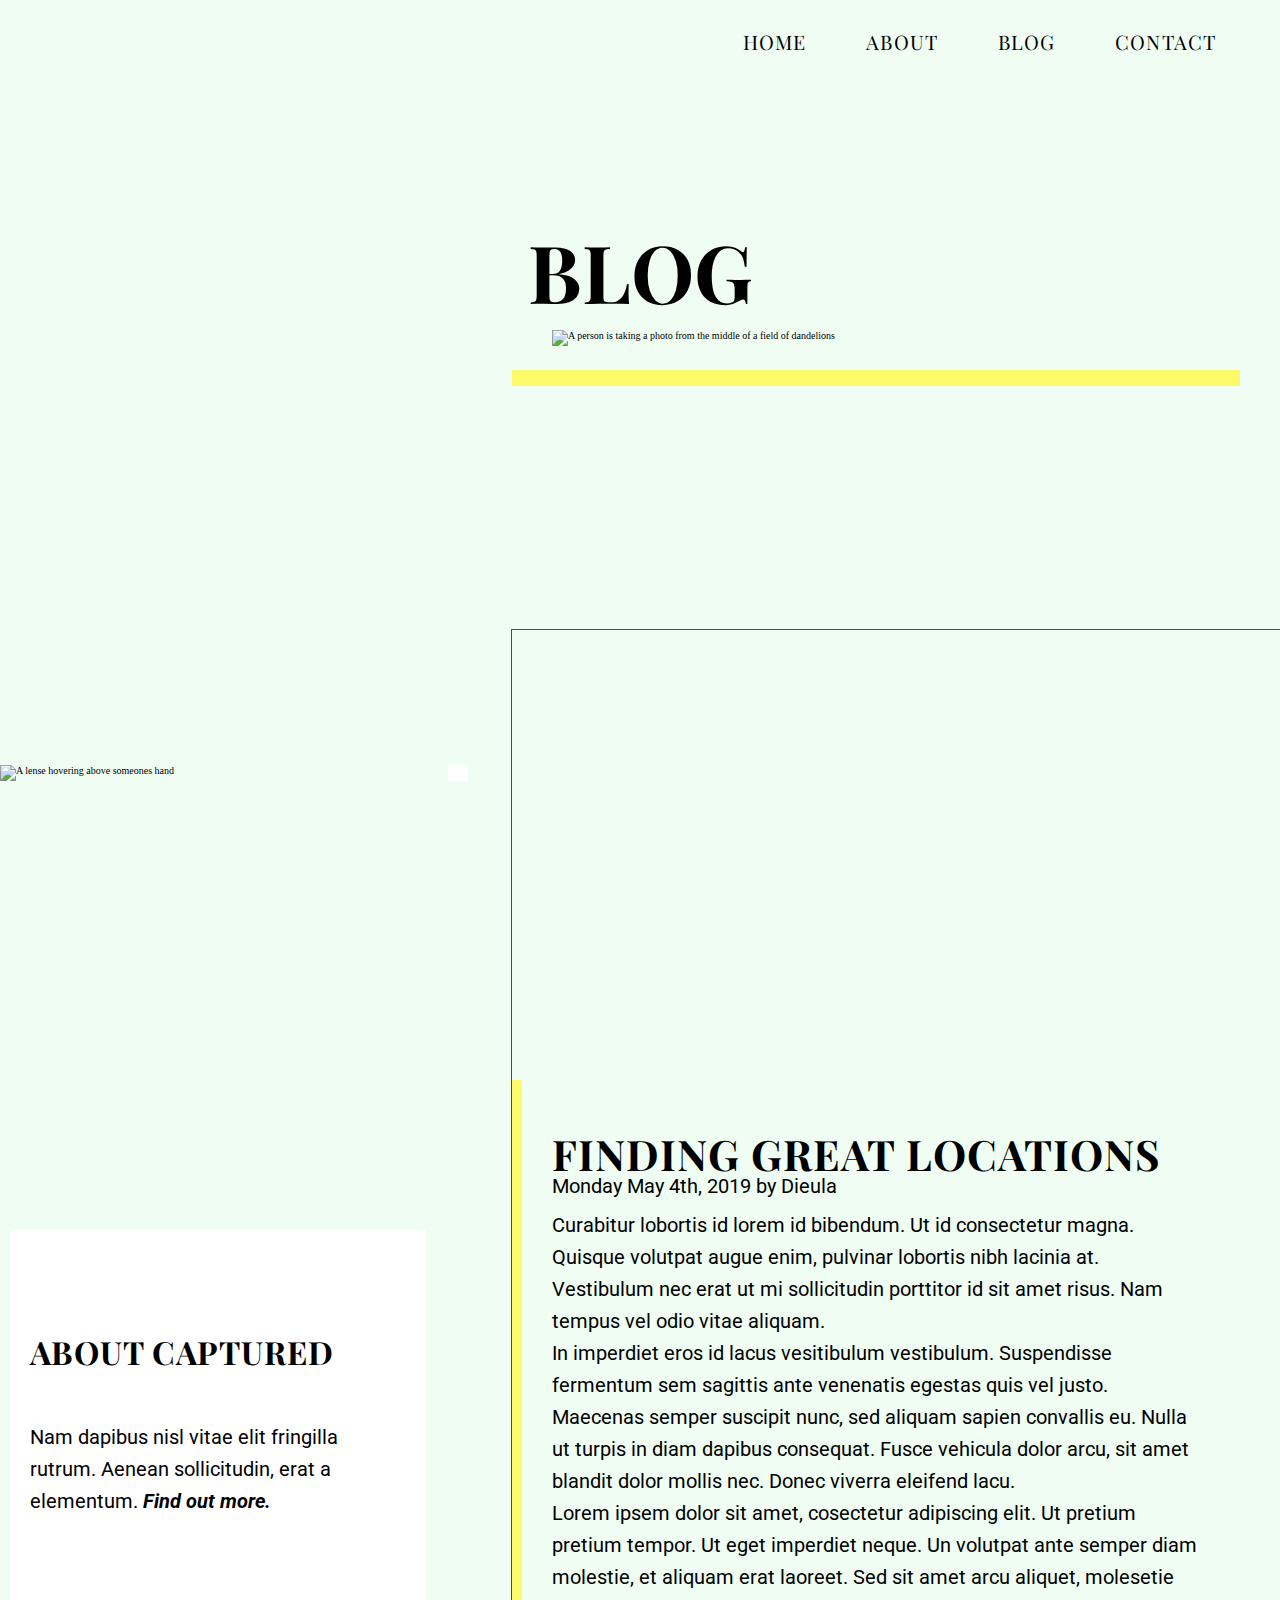
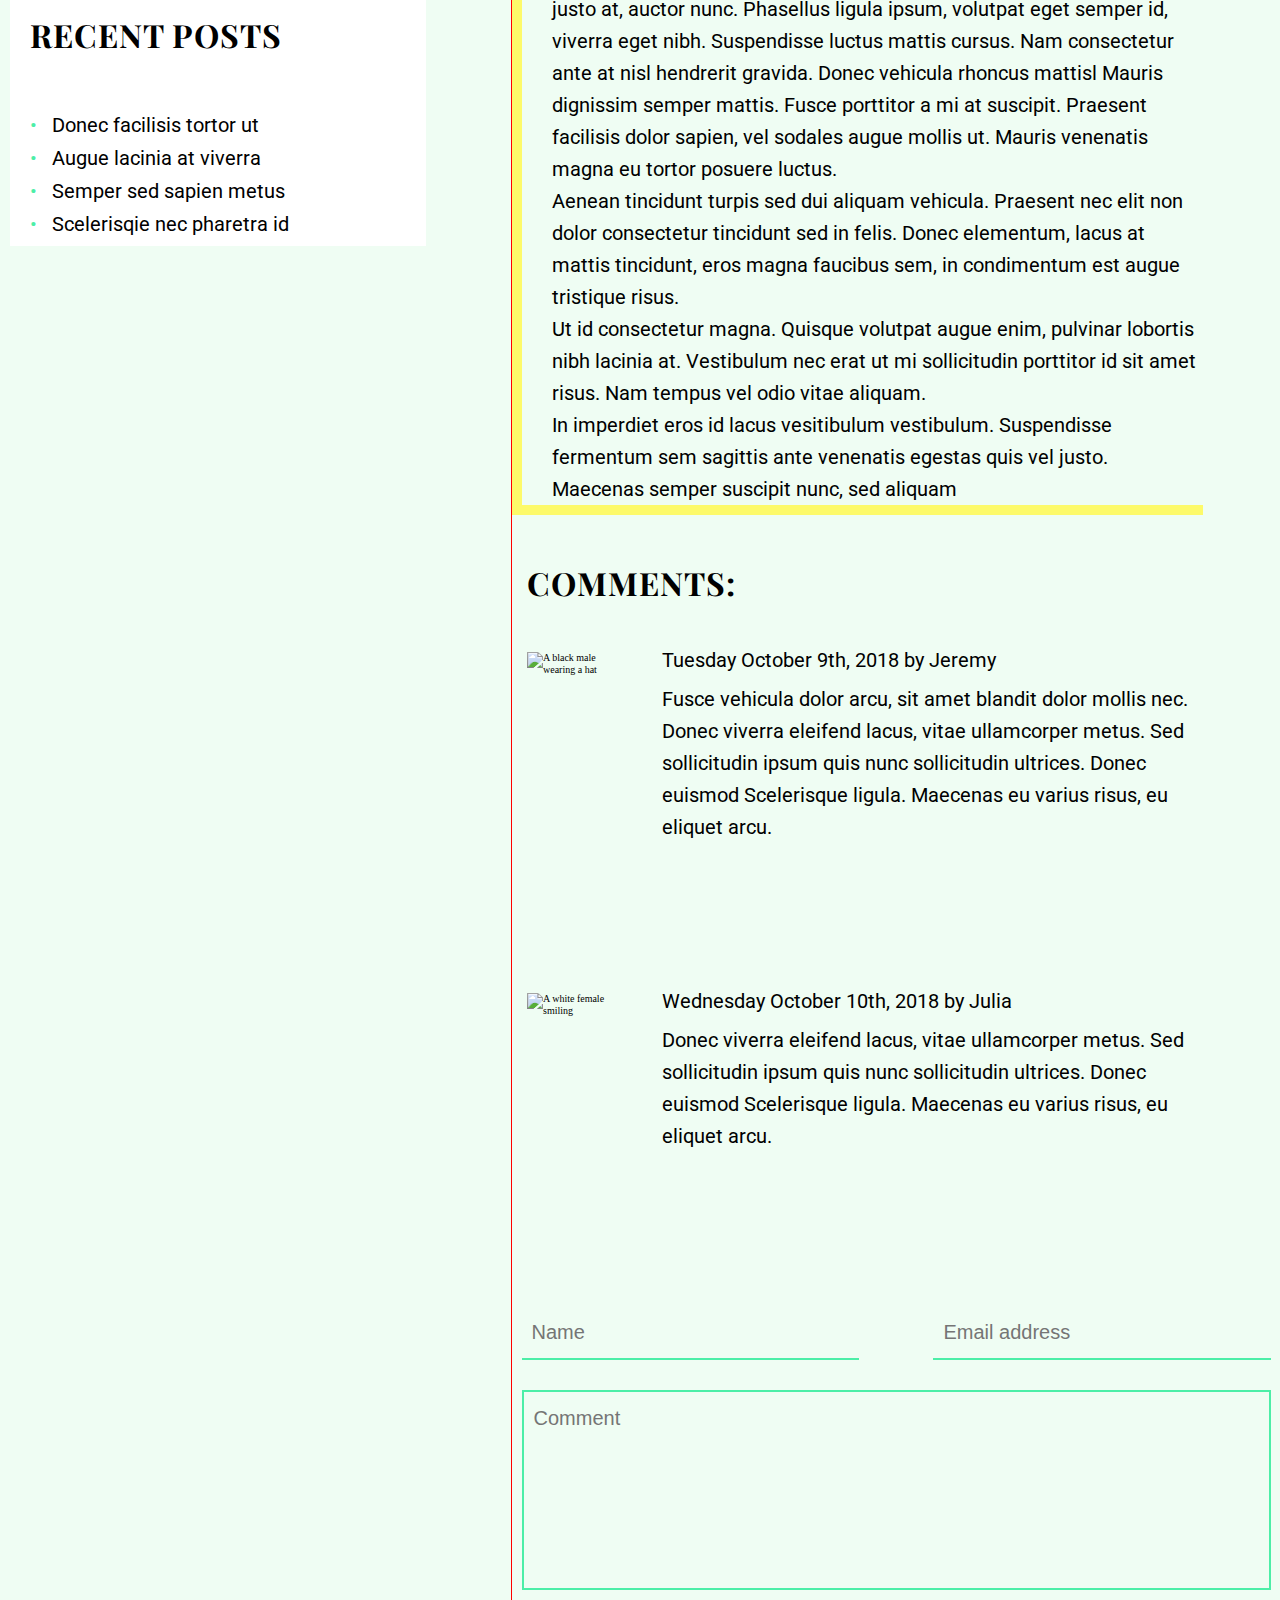
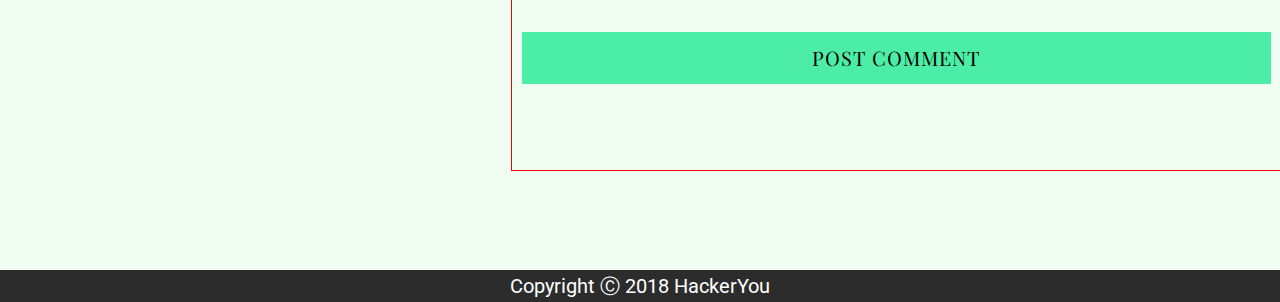
==== blog.html @ dc07c82a "Finished Result" ====
<!DOCTYPE html>
<html lang="en">

<head>
    <meta charset="UTF-8">
    <meta http-equiv="X-UA-Compatible" content="IE=edge">
    <meta name="viewport" content="width=device-width, initial-scale=1.0">
    <link rel="stylesheet" href="./styles/style.css">
    <link rel="preconnect" href="https://fonts.gstatic.com">
    <link
        href="https://fonts.googleapis.com/css2?family=Playfair+Display:ital,wght@1,700&family=Roboto:ital@1&display=swap"
        rel="stylesheet">
    <title>Blog</title>
</head>

<body class="blog">
    <header class="blogHeader">
        <div class="wrapper">
            <nav >
                <ul>
                    <li><a href="./contact.html">Contact</a></li>
                    <li><a href="./blog.html">Blog</a></li>
                    <li><a href="./index.html/#about">About</a></li>
                    <li><a href="./index.html">Home</a></li>
                </ul>
            </nav>
            <h1>BLOG</h1>
        </div>
    </header>
    <div class="">
        <main class="flexContainer">
            <div class="leftBlog">
                <div class="leftPicture">
                    <img src="./assets/captured-final-assets/side-blog-image.jpg"
                        alt="A lense hovering above someones hand">
                </div>
                <aside>
                    <div class="aboutCaptured">
                        <h4>About Captured</h4>
                        <p>Nam dapibus nisl vitae elit fringilla rutrum. Aenean sollicitudin, erat a elementum. <a
                                href="#"><em>Find out more.</em></a></p>
                    </div>
                    <div class="recentPosts">
                        <h4>Recent Posts</h4>
                        <ul class="recentPostList">
                            <li>Donec facilisis tortor ut</li>
                            <li>Augue lacinia at viverra</li>
                            <li>Semper sed sapien metus</li>
                            <li>Scelerisqie nec pharetra id</li>
                        </ul>
                    </div>
                </aside>
            </div>

            <div class="rightBlog">
                <div class="rightPicture">
                    <img src="./assets/captured-final-assets/blog-post-image.jpg"
                        alt="A person is taking a photo from the middle of a field of dandelions">
                </div>
                <article>
                    <h3>Finding Great Locations</h3>
                    <p class="date"> Monday May 4th, 2019 by Dieula</p>
                    <p>Curabitur lobortis id lorem id bibendum. Ut id consectetur magna. Quisque volutpat augue enim,
                        pulvinar lobortis nibh lacinia at. Vestibulum nec erat ut mi sollicitudin porttitor id sit amet
                        risus. Nam tempus vel odio vitae aliquam.</p>
                    <p>In imperdiet eros id lacus vesitibulum vestibulum. Suspendisse fermentum sem sagittis ante
                        venenatis egestas quis vel justo. Maecenas semper suscipit nunc, sed aliquam sapien convallis
                        eu. Nulla ut turpis in diam dapibus consequat. Fusce vehicula dolor arcu, sit amet blandit dolor
                        mollis nec. Donec viverra eleifend lacu.</p>
                    <p>Lorem ipsem dolor sit amet, cosectetur adipiscing elit. Ut pretium pretium tempor. Ut eget
                        imperdiet neque. Un volutpat ante semper diam molestie, et aliquam erat laoreet. Sed sit amet
                        arcu aliquet, molesetie justo at, auctor nunc. Phasellus ligula ipsum, volutpat eget semper id,
                        viverra eget nibh. Suspendisse luctus mattis cursus. Nam consectetur ante at nisl hendrerit
                        gravida. Donec vehicula rhoncus mattisl Mauris dignissim semper mattis. Fusce porttitor a mi at
                        suscipit. Praesent facilisis dolor sapien, vel sodales augue mollis ut. Mauris venenatis magna
                        eu tortor posuere luctus.</p>
                    <p>Aenean tincidunt turpis sed dui aliquam vehicula. Praesent nec elit non dolor consectetur
                        tincidunt sed in felis. Donec elementum, lacus at mattis tincidunt, eros magna faucibus sem, in
                        condimentum est augue tristique risus.</p>
                    <p>Ut id consectetur magna. Quisque volutpat augue enim, pulvinar lobortis nibh lacinia at.
                        Vestibulum nec erat ut mi
                        sollicitudin porttitor id sit amet risus. Nam tempus vel odio vitae aliquam.</p>
                    <p>In imperdiet eros id lacus vesitibulum vestibulum. Suspendisse fermentum sem sagittis ante
                        venenatis egestas quis vel
                        justo. Maecenas semper suscipit nunc, sed aliquam</p>
                </article>
                <div class="flexComment wrapper">
                    <h4>Comments:</h4>
                    <div class="comment">
                        <div class="profilePic">
                            <img src="./assets/captured-final-assets/comment-1.jpg" alt="A black male wearing a hat">
                        </div>
                        <div class="flexComment commentCont">
                            <p class="date">Tuesday October 9th, 2018 by Jeremy</p>
                            <p>Fusce vehicula dolor arcu, sit amet blandit dolor mollis nec. Donec viverra eleifend
                                lacus, vitae ullamcorper metus. Sed sollicitudin ipsum quis nunc sollicitudin ultrices.
                                Donec euismod Scelerisque ligula. Maecenas eu varius risus, eu eliquet arcu.</p>
                        </div>
                    </div>
                    <div class="comment">
                        <div class="profilePic">
                            <img src="./assets/captured-final-assets/comment-2.jpg" alt="A white female smiling">
                        </div>
                        <div class="flexComment commentCont">
                            <p class="date">Wednesday October 10th, 2018 by Julia</p>
                            <p>Donec viverra eleifend lacus, vitae ullamcorper metus. Sed sollicitudin ipsum quis nunc
                                sollicitudin ultrices. Donec euismod Scelerisque ligula. Maecenas eu varius risus, eu
                                eliquet arcu.</p>
                        </div>
                    </div>
                </div>
                <form action="POST">
                    <fieldset>
                        <label for="name" class="visuallyHidden">Name</label>
                        <input type="text" placeholder="Name" name="name" id="name">
                        
                        <label for="email" class="visuallyHidden">Email Address</label>
                        <input type="email" placeholder="Email address" name="email" id="email">
                        
                        <label for="comment" class="visuallyHidden">Comment</label>
                        <textarea name="comment" id="comment" placeholder="Comment"></textarea>
                        <button> Post Comment</button>
                    </fieldset>
                </form>
            </div>

        </main>
    </div>
    <footer>
        <p>Copyright &#9400; 2018 HackerYou</p>
    </footer>
</body>

</html>
---- styles/style.css ----
html {
  line-height: 1.15;
  -ms-text-size-adjust: 100%;
  -webkit-text-size-adjust: 100%;
}

body {
  margin: 0;
}

article, aside, footer, header, nav, section {
  display: block;
}

h1 {
  font-size: 2em;
  margin: .67em 0;
}

figcaption, figure, main {
  display: block;
}

figure {
  margin: 1em 40px;
}

hr {
  -webkit-box-sizing: content-box;
          box-sizing: content-box;
  height: 0;
  overflow: visible;
}

pre {
  font-family: monospace,monospace;
  font-size: 1em;
}

a {
  background-color: transparent;
  -webkit-text-decoration-skip: objects;
}

abbr[title] {
  border-bottom: none;
  text-decoration: underline;
  -webkit-text-decoration: underline dotted;
          text-decoration: underline dotted;
}

b, strong {
  font-weight: inherit;
}

b, strong {
  font-weight: bolder;
}

code, kbd, samp {
  font-family: monospace,monospace;
  font-size: 1em;
}

dfn {
  font-style: italic;
}

mark {
  background-color: #ff0;
  color: #000;
}

small {
  font-size: 80%;
}

sub, sup {
  font-size: 75%;
  line-height: 0;
  position: relative;
  vertical-align: baseline;
}

sub {
  bottom: -.25em;
}

sup {
  top: -.5em;
}

audio, video {
  display: inline-block;
}

audio:not([controls]) {
  display: none;
  height: 0;
}

img {
  border-style: none;
}

svg:not(:root) {
  overflow: hidden;
}

button, input, optgroup, select, textarea {
  font-family: sans-serif;
  font-size: 100%;
  line-height: 1.15;
  margin: 0;
}

button, input {
  overflow: visible;
}

button, select {
  text-transform: none;
}

button, html [type=button], [type=reset], [type=submit] {
  -webkit-appearance: button;
}

button::-moz-focus-inner, [type=button]::-moz-focus-inner, [type=reset]::-moz-focus-inner, [type=submit]::-moz-focus-inner {
  border-style: none;
  padding: 0;
}

button:-moz-focusring, [type=button]:-moz-focusring, [type=reset]:-moz-focusring, [type=submit]:-moz-focusring {
  outline: 1px dotted ButtonText;
}

fieldset {
  padding: .35em .75em .625em;
}

legend {
  -webkit-box-sizing: border-box;
          box-sizing: border-box;
  color: inherit;
  display: table;
  max-width: 100%;
  padding: 0;
  white-space: normal;
}

progress {
  display: inline-block;
  vertical-align: baseline;
}

textarea {
  overflow: auto;
}

[type=checkbox], [type=radio] {
  -webkit-box-sizing: border-box;
          box-sizing: border-box;
  padding: 0;
}

[type=number]::-webkit-inner-spin-button, [type=number]::-webkit-outer-spin-button {
  height: auto;
}

[type=search] {
  -webkit-appearance: textfield;
  outline-offset: -2px;
}

[type=search]::-webkit-search-cancel-button, [type=search]::-webkit-search-decoration {
  -webkit-appearance: none;
}

::-webkit-file-upload-button {
  -webkit-appearance: button;
  font: inherit;
}

details, menu {
  display: block;
}

summary {
  display: list-item;
}

canvas {
  display: inline-block;
}

template {
  display: none;
}

[hidden] {
  display: none;
}

.clearfix:after {
  visibility: hidden;
  display: block;
  font-size: 0;
  content: '';
  clear: both;
  height: 0;
}

html {
  -webkit-box-sizing: border-box;
  box-sizing: border-box;
}

*, *:before, *:after {
  -webkit-box-sizing: inherit;
          box-sizing: inherit;
}

.sr-only {
  position: absolute;
  width: 1px;
  height: 1px;
  margin: -1px;
  border: 0;
  padding: 0;
  white-space: nowrap;
  -webkit-clip-path: inset(100%);
          clip-path: inset(100%);
  clip: rect(0 0 0 0);
  overflow: hidden;
}

.visuallyHidden:not(:focus):not(:active) {
  position: absolute;
  width: 1px;
  height: 1px;
  margin: -1px;
  border: 0;
  padding: 0;
  white-space: nowrap;
  -webkit-clip-path: inset(100%);
          clip-path: inset(100%);
  clip: rect(0 0 0 0);
  overflow: hidden;
}

html {
  font-size: 62.5%;
}

h1,
h2,
h3,
h4 {
  margin: 0%;
}

h1 {
  font-size: 13.8rem;
  font-family: "Playfair Display", serif;
  text-transform: uppercase;
}

h2 {
  font-size: 8rem;
  font-family: "Playfair Display", serif;
  padding-top: 25rem;
  letter-spacing: 1px;
  text-transform: uppercase;
}

h3 {
  font-size: 4.2rem;
  font-family: "Playfair Display", serif;
  text-transform: uppercase;
  letter-spacing: 1px;
}

h4 {
  font-size: 3.2rem;
  font-family: "Playfair Display", serif;
  text-transform: uppercase;
  letter-spacing: 1px;
}

nav {
  margin-top: 2rem;
}

nav li {
  font-size: 2rem;
  font-family: "Playfair Display", serif;
  letter-spacing: 0.11rem;
  list-style: none;
  padding-left: 6rem;
  text-transform: uppercase;
}

nav li a {
  text-decoration: none;
  color: #000;
  font-size: 2rem;
  font-family: "Playfair Display", serif;
  text-transform: uppercase;
}

p {
  font-size: 2rem;
  font-family: "Roboto", sans-serif;
  line-height: 32px;
  margin: 0;
}

.headerCont h1 {
  text-align: center;
  z-index: 10;
  padding-bottom: 9rem;
}

.mainCont {
  text-align: center;
  padding: 8rem auto;
  margin: 0 auto;
  max-width: 1000px;
}

.mainCont p {
  text-align: left;
}

a.tealButton {
  text-decoration: none;
  color: #000;
  font-size: 2rem;
  font-family: "Playfair Display", serif;
  background-color: #4CEEA7;
  padding: 1rem 2rem;
  display: inline-block;
  margin: 1rem 0;
  line-height: 3.2rem;
  letter-spacing: 0.1rem;
  text-transform: uppercase;
}

.subsection2 {
  text-align: right;
}

.subsection2 p {
  text-align: left;
}

.section {
  display: -webkit-box;
  display: -ms-flexbox;
  display: flex;
  -webkit-box-orient: horizontal;
  -webkit-box-direction: normal;
      -ms-flex-direction: row;
          flex-direction: row;
  -ms-flex-wrap: wrap;
      flex-wrap: wrap;
}

.iconSection h4 {
  padding-top: 3rem;
}

.blogHeader h1 {
  font-size: 8rem;
  font-family: "Playfair Display", serif;
  text-align: center;
  padding-top: 25vh;
}

aside a {
  text-decoration: none;
  color: #000;
  font-weight: bold;
}

ul.recentPostList {
  padding: 0;
}

ul.recentPostList li {
  font-size: 2rem;
  font-family: "Roboto", sans-serif;
  list-style: none;
  padding-bottom: 10px;
}

ul.recentPostList li::before {
  content: "\2022";
  color: #4CEEA7;
  padding-right: 15px;
}

.flexContainer h4 {
  padding: 5rem 0;
}

.flexComment p {
  margin-left: -20px;
}

.date {
  line-height: 16px;
  padding-bottom: 1.5rem;
}

input,
textarea,
button {
  font-size: 2rem;
  line-height: 32px;
}

button {
  font-size: 2rem;
  font-family: "Playfair Display", serif;
  text-transform: uppercase;
  letter-spacing: 1px;
}

.contactHeader {
  text-align: center;
}

.emailTag,
.icon {
  font-size: 2.6rem;
  font-family: "Playfair Display", serif;
  letter-spacing: 1.1px;
  text-transform: uppercase;
}

.phoneNumber {
  padding-top: 2rem;
}

@media (max-width: 940px) {
  h2 {
    font-size: 6rem;
    font-family: "Playfair Display", serif;
    padding-top: 25rem;
    letter-spacing: 1px;
    text-transform: uppercase;
  }
  .headerCont h1 {
    text-align: center;
    z-index: 10;
    padding-bottom: 2.5rem;
    font-size: 10rem;
  }
}

@media (max-width: 768px) {
  .headerCont h1 {
    text-align: center;
    z-index: 10;
    padding-bottom: 5rem;
    font-size: 6rem;
  }
  #about h2 {
    font-size: 4rem;
    font-family: "Playfair Display", serif;
    padding-top: 30rem;
    letter-spacing: 1px;
    text-transform: uppercase;
  }
  .mainCont p {
    text-align: center;
  }
}

@media (max-width: 480px) {
  .headerCont h1 {
    text-align: center;
    z-index: 10;
    padding-bottom: 3rem;
    font-size: 6rem;
  }
  #about h2 {
    font-size: 4rem;
    font-family: "Playfair Display", serif;
    padding-top: 5rem;
    letter-spacing: 1px;
    text-transform: uppercase;
  }
  .section .iconSection {
    text-align: center;
  }
  .section .iconSection p {
    padding-left: 0;
  }
  .sectionProfile .section3 .monthProfile {
    margin-left: 0;
    text-align: center;
  }
}

img {
  display: block;
  width: 100%;
}

.indexHeader {
  background-image: url(../assets/captured-final-assets/header-image.jpg);
  background-size: cover;
  height: 82vh;
  position: relative;
}

.headerImgCont {
  right: 0;
  bottom: -14rem;
  width: 44%;
  max-height: 800px;
  position: absolute;
  -webkit-box-shadow: 0 0 0 4.5rem #FDFA69;
          box-shadow: 0 0 0 4.5rem #FDFA69;
}

.headerImg {
  width: 100%;
}

.sectionCont img {
  width: 100%;
  display: block;
}

.sectionImg1 {
  position: absolute;
  left: 0;
  top: -5rem;
  -webkit-box-shadow: 40px 30px 0 0 #FDFA69;
          box-shadow: 40px 30px 0 0 #FDFA69;
  max-width: 50%;
}

.sectionImg2 {
  position: absolute;
  right: 0;
  -webkit-box-shadow: -40px 40px 0 0 #FDFA69;
          box-shadow: -40px 40px 0 0 #FDFA69;
  max-width: 50%;
}

.mapImage {
  background-image: url(../assets/captured-final-assets/banner.jpg);
  background-size: cover;
  height: 55vh;
}

.section3Img {
  -webkit-box-shadow: 30px 40px 0 0 #fdfa69;
  box-shadow: 30px 40px 0 0 #fdfa69;
  height: 30%;
  min-width: 29%;
}

.photoGallery {
  display: -webkit-box;
  display: -ms-flexbox;
  display: flex;
  -webkit-box-pack: justify;
      -ms-flex-pack: justify;
          justify-content: space-between;
  margin: 15rem auto;
}

.photoGallery img {
  width: 30%;
}

.blogHeader {
  background-image: url(../assets/captured-final-assets/blog-header.jpg);
  background-size: cover;
  height: 70vh;
}

.leftPicture {
  left: 0;
  top: 85vh;
  position: absolute;
  width: 35vw;
  -webkit-box-shadow: 20px 0 0 0 #FFF;
          box-shadow: 20px 0 0 0 #FFF;
}

.leftPicture img {
  width: 100%;
}

.rightPicture {
  right: 0;
  top: -30rem;
  position: absolute;
  max-height: 500px;
  width: calc(100% - 4rem);
}

.rightPicture img {
  height: 100%;
  width: 100%;
  -webkit-box-shadow: -4rem 4rem 0 0 #FDFA69;
          box-shadow: -4rem 4rem 0 0 #FDFA69;
}

.profilePic {
  position: absolute;
  width: 100px;
}

.profilePic img {
  width: 100%;
}

.contactHeader {
  background-image: url(../assets/captured-final-assets/contact-header.jpg);
  background-size: cover;
}

@media (max-width: 940px) {
  .headerImgCont {
    right: 39%;
    bottom: -23rem;
    width: 22%;
    max-height: 800px;
    position: absolute;
    -webkit-box-shadow: 0 0 0 4.5rem #fdfa69;
    box-shadow: 0 0 0 1rem #fdfa69;
  }
  .sectionImg1 {
    position: unset;
    -webkit-box-shadow: 0 0 0 1rem #fdfa69;
            box-shadow: 0 0 0 1rem #fdfa69;
    max-width: 50%;
    margin: 5rem auto 0;
  }
  .sectionImg2 {
    position: unset;
    -webkit-box-shadow: -40px 40px 0 0 #fdfa69;
    box-shadow: 0 0 0 1rem #fdfa69;
    max-width: 50%;
    margin: 5rem auto 5rem;
  }
}

@media (max-width: 480px) {
  .headerImgCont {
    display: none;
  }
  .section3Img {
    display: none;
  }
  .photoGallery img {
    width: 100%;
  }
  .photoGallery {
    display: -webkit-box;
    display: -ms-flexbox;
    display: flex;
    -webkit-box-pack: justify;
        -ms-flex-pack: justify;
            justify-content: space-between;
    -webkit-box-orient: vertical;
    -webkit-box-direction: normal;
        -ms-flex-direction: column;
            flex-direction: column;
    margin: 2rem auto;
  }
  .photoGallery img:nth-child(-n+2) {
    padding-bottom: 2rem;
  }
}

.wrapper {
  max-width: 1300px;
  width: 90%;
  margin: 0 auto;
}

nav {
  float: right;
}

nav li {
  float: right;
}

footer p {
  background-color: #2C2C2C;
  color: #FFF;
  text-align: center;
}

nav a:hover,
nav a:focus {
  border-bottom: 3px solid #4CEEA7;
}

.wrapper.headerCont {
  display: -webkit-box;
  display: -ms-flexbox;
  display: flex;
  -webkit-box-orient: vertical;
  -webkit-box-direction: reverse;
      -ms-flex-direction: column-reverse;
          flex-direction: column-reverse;
  -webkit-box-pack: justify;
      -ms-flex-pack: justify;
          justify-content: space-between;
  height: 85vh;
}

main {
  background-color: #EFFDF3;
  padding-bottom: 10rem;
}

.sectionCont {
  display: -webkit-box;
  display: -ms-flexbox;
  display: flex;
  -webkit-box-pack: justify;
      -ms-flex-pack: justify;
          justify-content: space-between;
  height: 50vh;
}

.sectionImgCont {
  -ms-flex-preferred-size: 60%;
      flex-basis: 60%;
}

.subsection {
  -ms-flex-preferred-size: 40%;
      flex-basis: 40%;
  margin-top: 6rem;
}

.section1 {
  position: relative;
  height: 100vh;
  margin-bottom: -7rem;
}

.section2 {
  background-color: #EFFDF3;
  padding-bottom: 10rem;
}

.fas {
  background-color: #4CEEA7;
  background-size: 1rem;
  border-radius: 50%;
  font-size: 3rem;
  max-height: 70px;
  max-width: 70px;
  padding: 1rem;
}

.iconSection {
  width: 50%;
}

.iconSection i {
  margin-right: 2rem;
}

.iconSection p {
  padding-left: 8rem;
}

.section:nth-child(-n+2) {
  padding-top: 10rem;
}

.section3 {
  display: -webkit-box;
  display: -ms-flexbox;
  display: flex;
  -webkit-box-orient: horizontal;
  -webkit-box-direction: normal;
      -ms-flex-direction: row;
          flex-direction: row;
  padding-top: 14rem;
}

.sectionProfile {
  background-color: #EFFDF3;
  height: 100%;
}

.monthProfile {
  margin-left: 15rem;
}

.blog {
  background-color: #EFFDF3;
}

.flexContainer {
  display: -webkit-box;
  display: -ms-flexbox;
  display: flex;
  -webkit-box-pack: justify;
      -ms-flex-pack: justify;
          justify-content: space-between;
}

.leftBlog {
  width: 36vw;
}

.rightBlog {
  width: 60%;
  outline: 1px solid red;
  position: relative;
}

aside {
  background-color: #FFF;
  margin: 60rem 3rem 2rem 1rem;
  padding-top: 6vh;
  padding-left: 20px;
  padding-right: 30px;
  width: 416px;
}

aside a {
  text-decoration: none;
  color: #000;
}

.aboutCaptured {
  padding-bottom: 5rem;
}

.recentPosts {
  margin-bottom: 4rem;
}

article {
  border: 10px solid #FDFA69;
  border-top: none;
  border-right: none;
  margin-top: 45rem;
  padding-top: 5rem;
  padding-left: 3rem;
  width: 90%;
  max-width: 1300px;
}

.flexComment {
  display: -webkit-box;
  display: -ms-flexbox;
  display: flex;
  -webkit-box-pack: justify;
      -ms-flex-pack: justify;
          justify-content: space-between;
  -webkit-box-orient: vertical;
  -webkit-box-direction: normal;
      -ms-flex-direction: column;
          flex-direction: column;
  margin-left: 15px;
}

.comment {
  position: relative;
  padding-bottom: 15rem;
}

.commentCont {
  margin-left: 155px;
}

fieldset {
  border: none;
}

fieldset button {
  border: none;
  background-color: #4CEEA7;
  margin: 4rem 0 8rem 0;
  padding: 1rem 0;
  width: 100%;
}

input,
textarea {
  border: none;
  border-bottom: 2px solid #4CEEA7;
  background-color: #EFFDF3;
  padding: 1rem;
}

#name {
  width: 45%;
}

#email {
  float: right;
  width: 45%;
}

#comment {
  width: 100%;
  border: 2px solid #4CEEA7;
  margin-top: 3rem;
  resize: none;
  height: 20rem;
}

.contactHeader {
  height: 70vh;
}

.mainContact {
  height: 70vh;
}

.email {
  width: 28%;
}

.icon .fab {
  padding: 16rem 1.5rem 2.5rem 0;
}

.form {
  background-color: #FFF;
  -webkit-box-shadow: -3rem 3rem 0 0 #FDFA69;
          box-shadow: -3rem 3rem 0 0 #FDFA69;
  padding: 10rem 5rem 0 5rem;
  margin-top: -30rem;
}

.form input {
  background-color: #FFF;
}

.form textarea {
  background-color: #FFF;
  margin-top: 10rem;
}

.form button {
  margin: 5rem 0 5rem 0;
}

.formCont {
  position: relative;
}

#message {
  width: 100%;
  border: 2px solid #4CEEA7;
  margin-top: 3rem;
  resize: none;
  height: 30rem;
}

@media (max-width: 940px) {
  .section3 .monthProfile {
    margin-left: 50px;
    text-align: left;
  }
  .wrapper .sectionCont {
    display: inline-block;
    height: 100%;
  }
  body .section1 {
    height: 100%;
    margin-bottom: 0rem;
  }
  .subsection {
    text-align: center;
  }
  .sectionCont {
    display: -webkit-box;
    display: -ms-flexbox;
    display: flex;
    -webkit-box-pack: justify;
        -ms-flex-pack: justify;
            justify-content: space-between;
    -webkit-box-orient: vertical;
    -webkit-box-direction: normal;
        -ms-flex-direction: column;
            flex-direction: column;
    height: 50vh;
  }
}

@media (max-width: 480px) {
  .iconSection {
    width: 100%;
  }
  .section3 {
    display: -webkit-box;
    display: -ms-flexbox;
    display: flex;
    -webkit-box-orient: horizontal;
    -webkit-box-direction: normal;
        -ms-flex-direction: row;
            flex-direction: row;
    padding: 4rem 0;
  }
  .section:nth-child(-n+2) {
    padding-top: 0;
  }
}
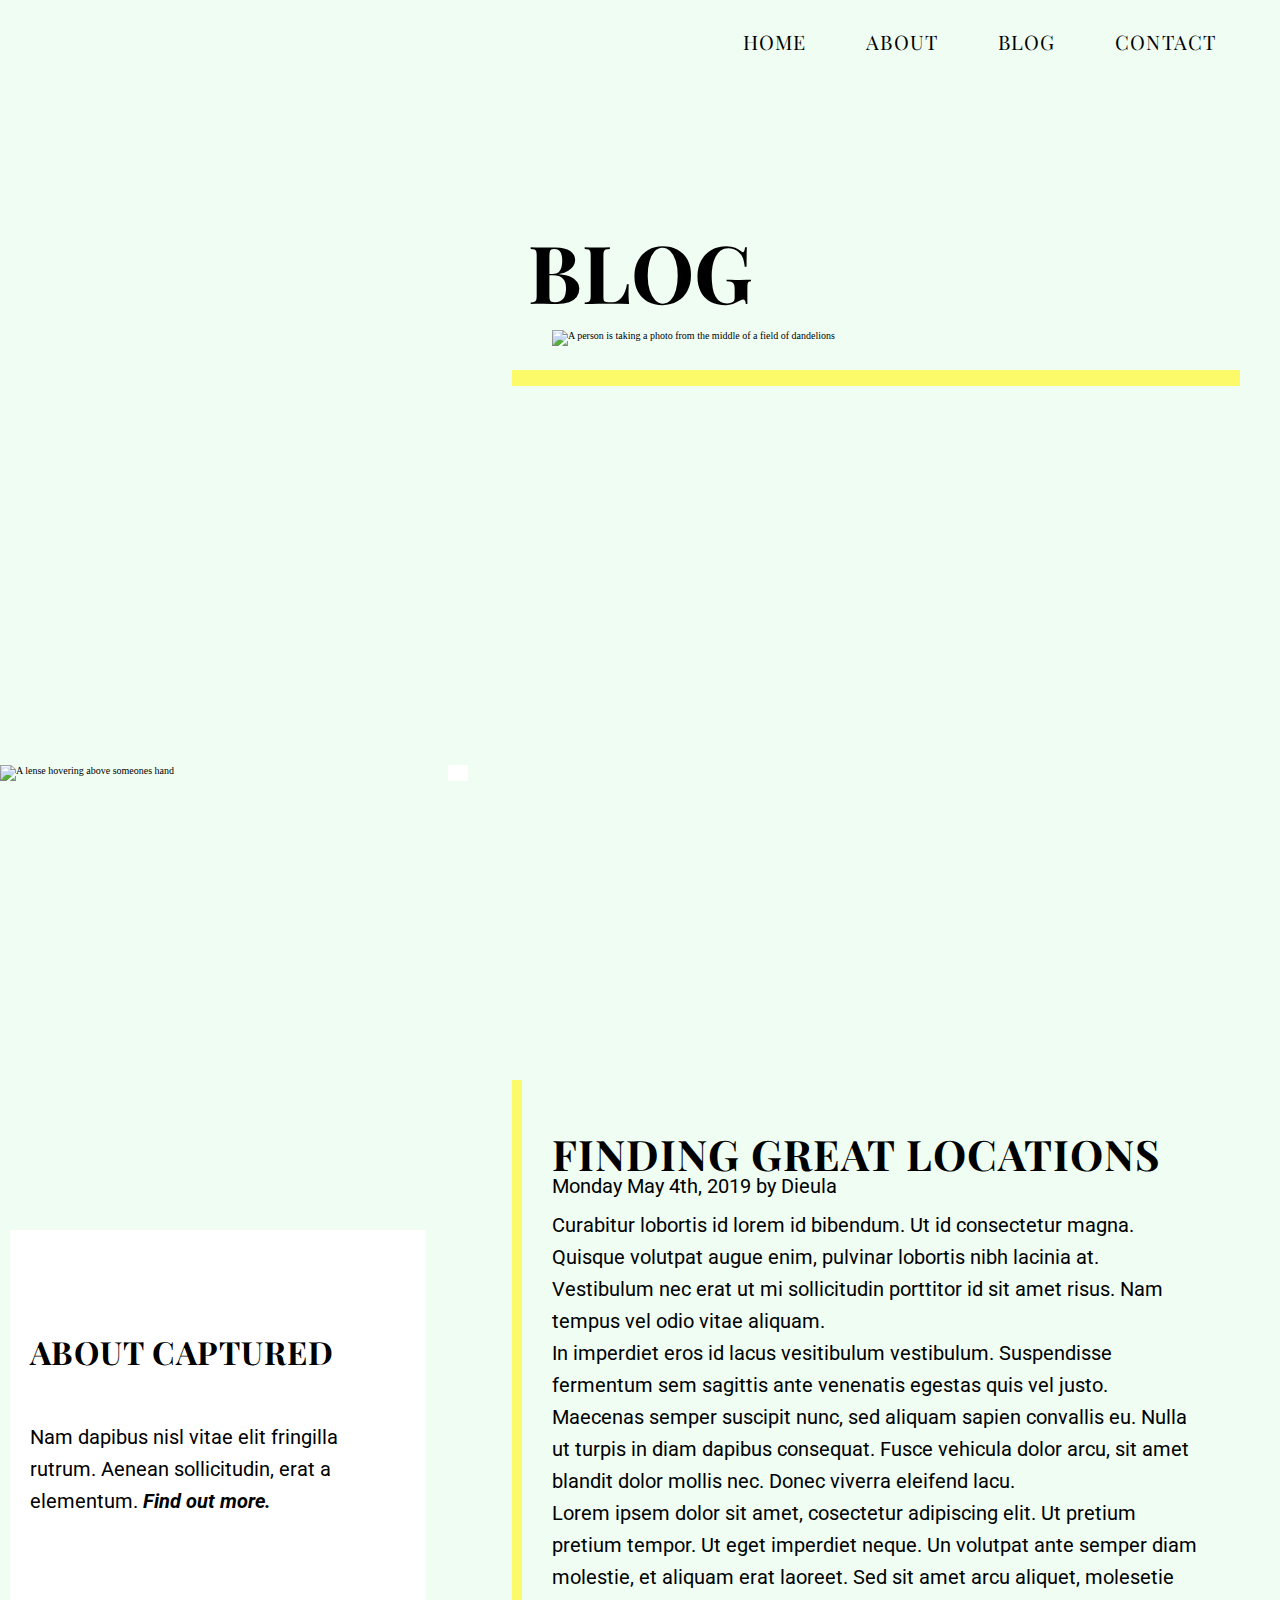
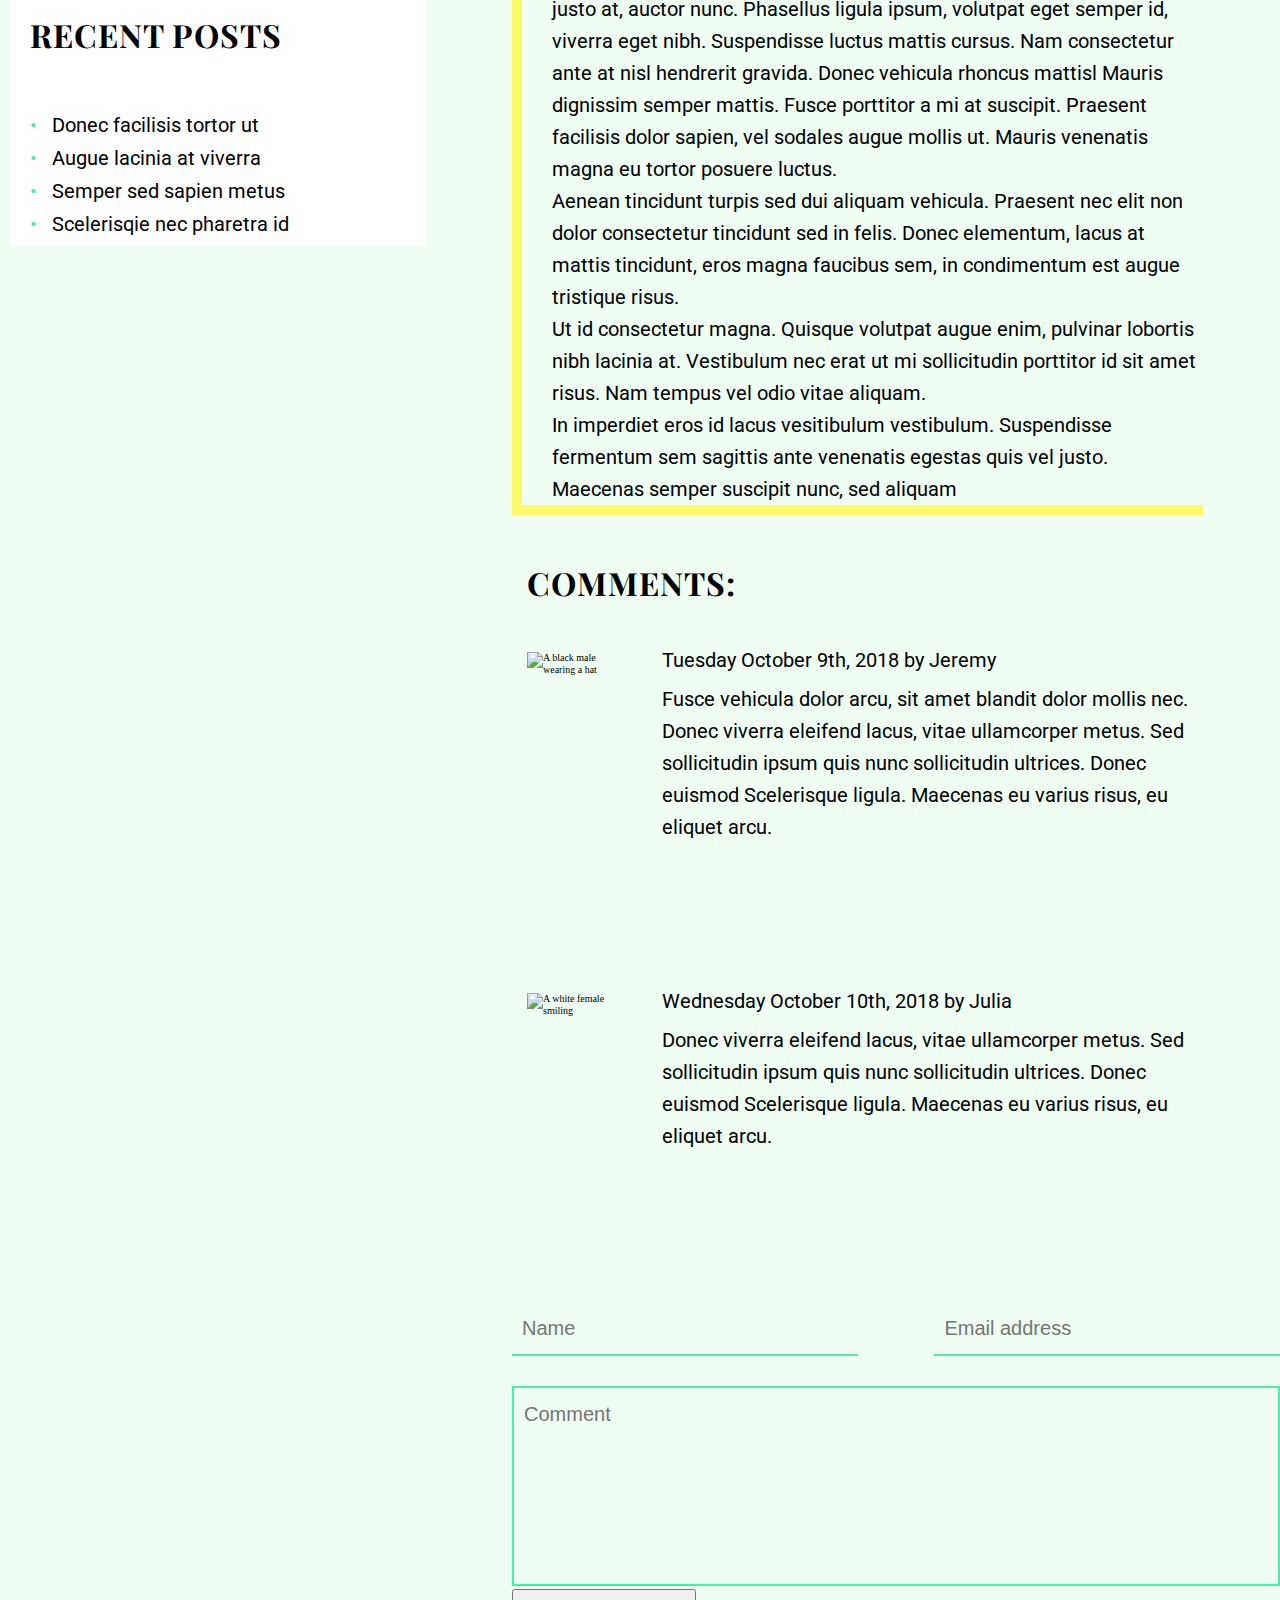
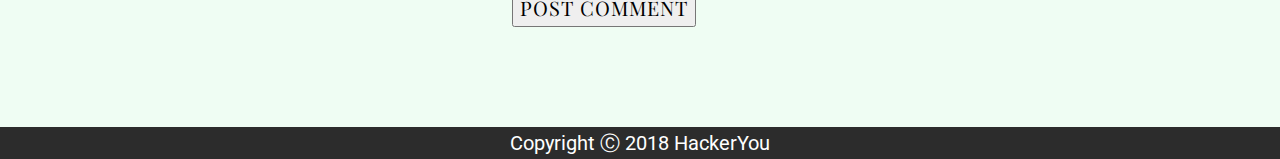
==== commit db392479: "Half way Javascript comment section" ====
--- a/blog.html
+++ b/blog.html
@@ -16,7 +16,7 @@
 <body class="blog">
     <header class="blogHeader">
         <div class="wrapper">
-            <nav >
+            <nav>
                 <ul>
                     <li><a href="./contact.html">Contact</a></li>
                     <li><a href="./blog.html">Blog</a></li>
@@ -84,7 +84,7 @@
                         venenatis egestas quis vel
                         justo. Maecenas semper suscipit nunc, sed aliquam</p>
                 </article>
-                <div class="flexComment wrapper">
+                <div class="flexComment wrapper" id="commentParent">
                     <h4>Comments:</h4>
                     <div class="comment">
                         <div class="profilePic">
@@ -110,7 +110,7 @@
                     </div>
                 </div>
                 <form action="POST">
-                    <fieldset>
+                    <!-- <fieldset> -->
                         <label for="name" class="visuallyHidden">Name</label>
                         <input type="text" placeholder="Name" name="name" id="name">
                         
@@ -120,7 +120,7 @@
                         <label for="comment" class="visuallyHidden">Comment</label>
                         <textarea name="comment" id="comment" placeholder="Comment"></textarea>
                         <button> Post Comment</button>
-                    </fieldset>
+                    <!-- </fieldset> -->
                 </form>
             </div>
 
@@ -129,6 +129,7 @@
     <footer>
         <p>Copyright &#9400; 2018 HackerYou</p>
     </footer>
+    <script src="./script.js"></script>
 </body>
 
 </html>--- a/styles/style.css
+++ b/styles/style.css
@@ -823,7 +823,6 @@
 
 .rightBlog {
   width: 60%;
-  outline: 1px solid red;
   position: relative;
 }
 
